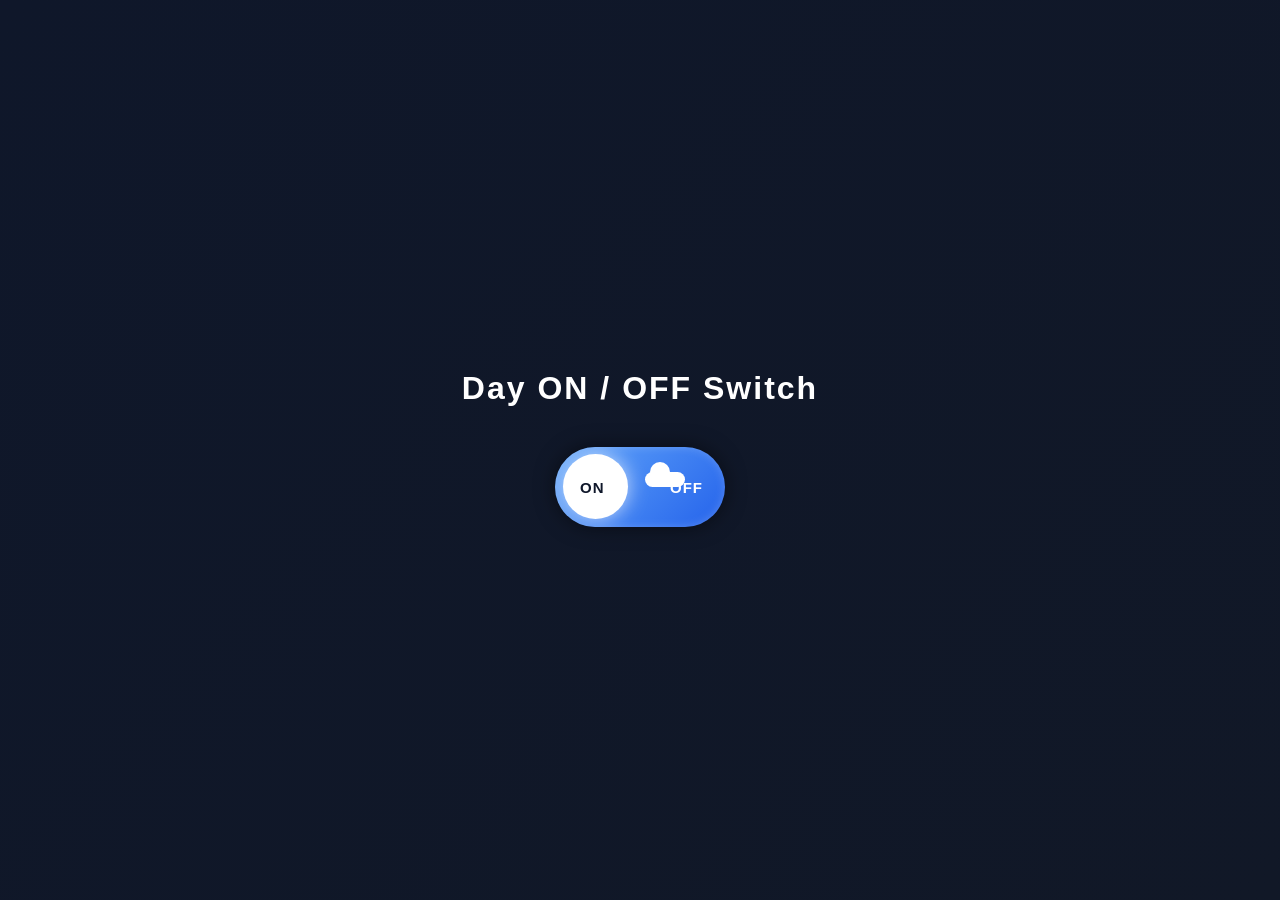
==== indexs.html @ fa8d27a7 "Switch ON/OFF" ====
<!DOCTYPE html>
<html lang="en">
<head>
  <meta charset="UTF-8" />
  <meta name="viewport" content="width=device-width, initial-scale=1.0"/>
  <title>Advanced Toggle Switch</title>
  <link rel="stylesheet" href="styles.css">
</head>
<body>

  <div class="wrapper">

    
    <h1>Day ON / OFF Switch</h1>

    <label class="switch">
      <input type="checkbox" id="toggle">

      <div class="slider">

        <div class="cloud"></div>

        <div class="stars">
          <span></span>
          <span></span>
          <span></span>
        </div>

        <div class="circle">
          ☀
        </div>

        <div class="text on">ON</div>
        <div class="text off">OFF</div>

      </div>
    </label>

  </div>

</body>
</html>
---- styles.css ----
/* style.css */

*{
    margin:0;
    padding:0;
    box-sizing:border-box;
}

body{
    height:100vh;
    display:flex;
    justify-content:center;
    align-items:center;
    background:linear-gradient(135deg,#0f172a,#111827);
    font-family:Arial, sans-serif;
}

.wrapper{
    text-align:center;
    color:white;
}

h1{
    margin-bottom:40px;
    font-size:32px;
    letter-spacing:2px;
}

.switch{
    position:relative;
    width:170px;
    height:80px;
    display:inline-block;
}

.switch input{
    display:none;
}

.slider{
    position:absolute;
    inset:0;
    background:linear-gradient(135deg,#60a5fa,#2563eb);
    border-radius:80px;
    cursor:pointer;
    transition:0.6s;
    overflow:hidden;
    box-shadow:
    0 0 20px rgba(0,0,0,0.5),
    inset 0 0 10px rgba(255,255,255,0.2);
}

/* Hover Effect */
.slider:hover{
    transform:scale(1.05);
    box-shadow:
    0 0 30px #38bdf8,
    0 0 60px rgba(56,189,248,0.5);
}

/* Circle */
.circle{
    position:absolute;
    width:65px;
    height:65px;
    background:white;
    border-radius:50%;
    top:7px;
    left:8px;
    display:flex;
    justify-content:center;
    align-items:center;
    font-size:30px;
    transition:0.6s;
    box-shadow:
    0 0 20px rgba(255,255,255,0.7);
}

/* Stars */
.stars span{
    position:absolute;
    width:5px;
    height:5px;
    background:white;
    border-radius:50%;
    opacity:0;
    transition:0.6s;
}

.stars span:nth-child(1){
    top:20px;
    left:110px;
}

.stars span:nth-child(2){
    top:35px;
    left:140px;
}

.stars span:nth-child(3){
    top:15px;
    left:135px;
}

/* Cloud */
.cloud{
    position:absolute;
    width:40px;
    height:15px;
    background:white;
    border-radius:20px;
    top:25px;
    left:90px;
    transition:0.6s;
}

.cloud::before{
    content:"";
    position:absolute;
    width:20px;
    height:20px;
    background:white;
    border-radius:50%;
    top:-10px;
    left:5px;
}

/* Text */
.text{
    position:absolute;
    top:50%;
    transform:translateY(-50%);
    font-size:15px;
    font-weight:bold;
    letter-spacing:1px;
}

.on{
    left:25px;
    color:#0f172a;
}

.off{
    right:22px;
    color:white;
}

/* Toggle ON */
input:checked + .slider{
    background:linear-gradient(135deg,#111827,#000000);
}

/* Move Circle */
input:checked + .slider .circle{
    transform:translateX(88px);
    background:#facc15;
    content:"🌙";
}

/* Moon */
input:checked + .slider .circle{
    color:#111827;
}

/* Show Stars */
input:checked + .slider .stars span{
    opacity:1;
    box-shadow:0 0 10px white;
}

/* Hide Cloud */
input:checked + .slider .cloud{
    opacity:0;
}

/* Glow */
input:checked + .slider:hover{
    box-shadow:
    0 0 30px #facc15,
    0 0 60px rgba(250,204,21,0.5);
}
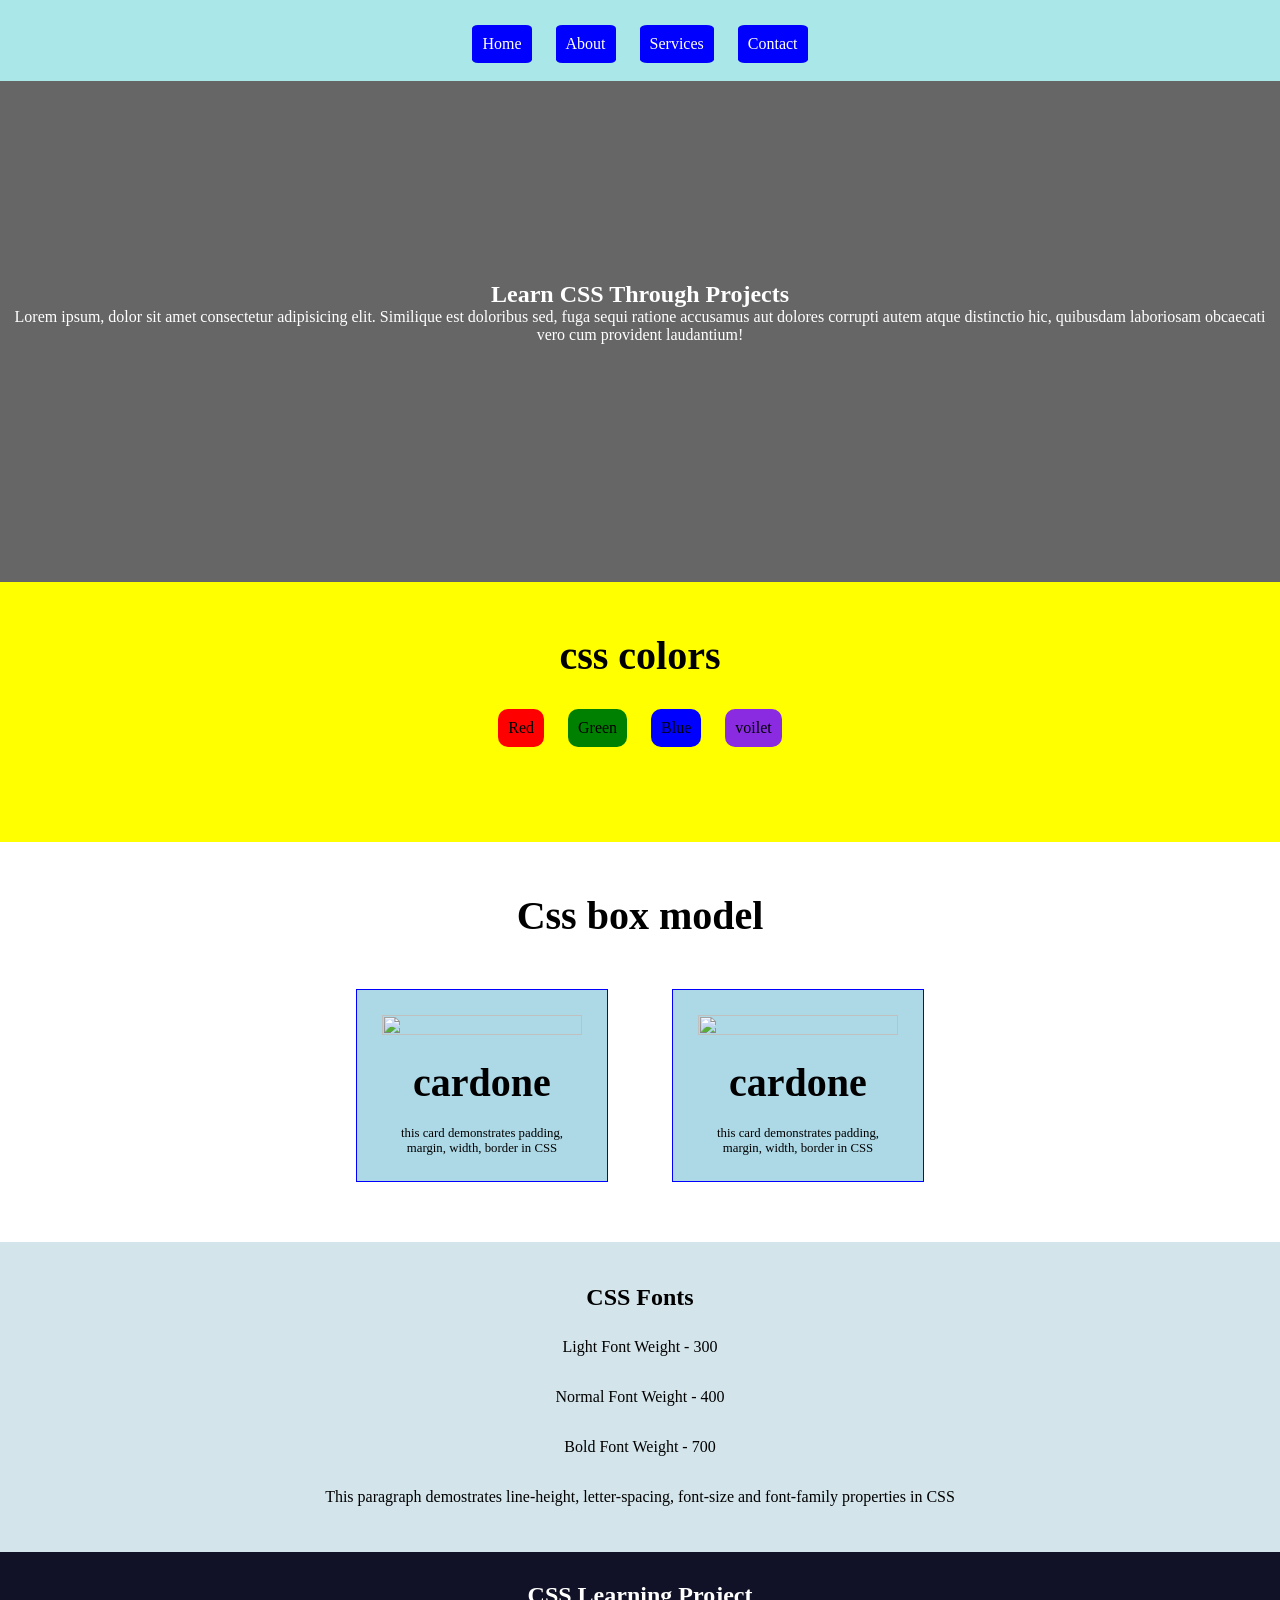
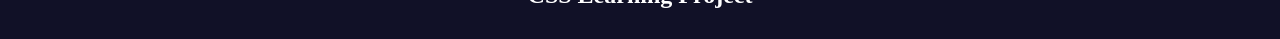
==== commit 0b798390: "Restaurant Website" ====
--- a/indexs.html
+++ b/indexs.html
@@ -1,42 +1,142 @@
 <!DOCTYPE html>
 <html lang="en">
 <head>
-  <meta charset="UTF-8" />
-  <meta name="viewport" content="width=device-width, initial-scale=1.0"/>
-  <title>Advanced Toggle Switch</title>
-  <link rel="stylesheet" href="styles.css">
+    <meta charset="UTF-8">
+    <meta name="viewport" content="width=device-width, initial-scale=1.0">
+    <title>Document</title>
+    <style>
+        *{
+            margin:0;
+            padding:0;
+        }
+        nav{
+            background-color:rgb(169, 231, 232);
+            height:50px;
+            text-align:center;
+            padding: 30px 1px 1px 1px;
+        }
+        nav>a{
+            color:white;
+            background:blue;
+            padding:10px;
+            border-radius:10%;
+            text-decoration:none;
+            margin: 10px;
+            display: inline-block;
+            position: relative;
+            top: -15px;
+        }
+        nav>a:hover{
+            transform: scale(1.5);
+            transition: all 1s;
+        }
+        .s1{
+            color:white;
+            text-align:center;
+            height:300px;
+            background-size:100% 100%;
+            padding:200px 1px 1px;
+            background-image:linear-gradient(rgb(0,0,0,0.6),rgba(0,0,0,0.6)), url('https://img.magnific.com/free-photo/programming-background-with-person-working-with-codes-computer_23-2150010125.jpg?semt=ais_hybrid&w=740&q=80');
+        }
+        .s2{
+            text-align:center;
+            padding:30px 3px;
+            height:200px;
+            background: yellow;
+        }
+        .s2>h1{
+            margin: 20px;
+            font-size: 40px;
+        }
+        .s2>div{
+            padding:10px;
+            display:inline-block;
+            border-radius:10px;
+            margin: 10px;
+        }
+        .s2>div:hover{
+            transform: scale(1.5);
+            transition: all 1s;
+        }
+        .s3{
+            text-align: center;
+            padding: 30px 2px;
+        }
+        .s3>div>img{
+            width: 100%;
+            height: 100%;
+        }
+        .s3>div>h3{
+            margin: 20px;
+            font-size: 40px;
+        }
+        .s3>div{
+            background: lightblue;
+            border: 1px solid blue;
+            width: 200px;
+            display: inline-block;
+            padding: 25px;
+            margin: 30px;
+            font-size: 0.8rem;
+        }
+        .s3>h1{
+            margin: 20px;
+            font-size: 40px;
+        }
+        .s4{
+            text-align: center;
+            background: rgb(211, 228, 234);
+            padding: 30px 2px;
+            line-height: 50px;
+        }
+        footer{
+            background: rgb(17,17,39);
+            text-align: center;
+            padding: 30px 2px;
+            color: white;
+        }
+    </style>
 </head>
 <body>
-
-  <div class="wrapper">
-
-    
-    <h1>Day ON / OFF Switch</h1>
-
-    <label class="switch">
-      <input type="checkbox" id="toggle">
-
-      <div class="slider">
-
-        <div class="cloud"></div>
-
-        <div class="stars">
-          <span></span>
-          <span></span>
-          <span></span>
+    <nav>
+        <a href="">Home</a>
+        <a href="">About</a>
+        <a href="">Services</a>
+        <a href="">Contact</a>
+    </nav>
+    <section class="s1">
+        <h1>Learn CSS Through Projects</h1>
+        <p>Lorem ipsum, dolor sit amet consectetur adipisicing elit. Similique est doloribus sed, fuga sequi ratione accusamus aut dolores corrupti autem atque distinctio hic, quibusdam laboriosam obcaecati vero cum provident laudantium!</p>
+    </section>
+    <section class="s2">
+        <h1>css colors</h1>
+        <div style="background:red">Red</div>
+        <div style="background:green">Green</div>
+        <div style="background:blue">Blue</div>
+        <div style="background:blueviolet">voilet</div>
+    </section>
+    <section class="s3">
+        <h1>Css box model</h1>
+        <div>
+            <img src="https://t3.ftcdn.net/jpg/09/87/86/34/360_F_987863475_tH95T3xn47nWGcw6HwyJBjgqS5iSwzyg.jpg">
+            <h3>cardone</h3>
+            <p>this card demonstrates padding, margin, width, border in CSS</p>
         </div>
-
-        <div class="circle">
-          ☀
+        <div>
+            <img src="https://t3.ftcdn.net/jpg/09/87/86/34/360_F_987863475_tH95T3xn47nWGcw6HwyJBjgqS5iSwzyg.jpg">
+            <h3>cardone</h3>
+            <p>this card demonstrates padding, margin, width, border in CSS</p>
         </div>
-
-        <div class="text on">ON</div>
-        <div class="text off">OFF</div>
-
-      </div>
-    </label>
-
-  </div>
-
+    </section>
+    <section class="s4">
+        <h1>CSS Fonts</h1>
+        <p class="font-weight:400">Light Font Weight - 300</p>
+        <p class="font-weight:700">Normal Font Weight - 400</p>
+        <p class="font-weight:1000">Bold Font Weight - 700</p>
+        <p>This paragraph demostrates line-height, letter-spacing, font-size and font-family properties in CSS</p>
+    </section>
+    <footer>
+        <h2>CSS Learning Project</h2>
+    </footer>
 </body>
 </html>
